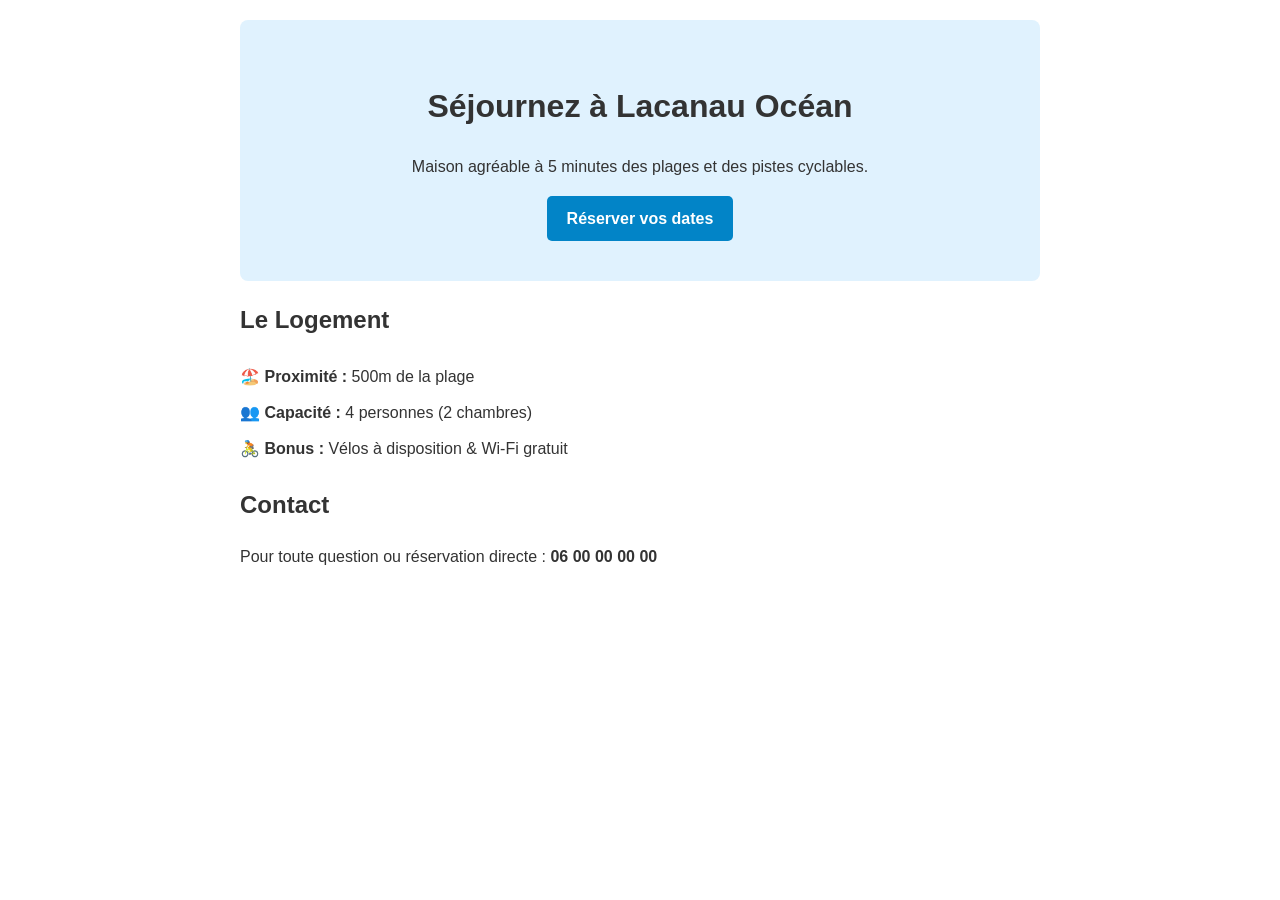
==== Index.html @ b18dfafe "Add files via upload" ====
<!DOCTYPE html>
<html lang="fr">
<head>
    <meta charset="UTF-8">
    <meta name="viewport" content="width=device-width, initial-scale=1.0">
    <title>Location de vacances à Lacanau Océan</title>
    <style>
        body { font-family: sans-serif; margin: 0; padding: 20px; color: #333; line-height: 1.6; }
        header { text-align: center; padding: 40px 20px; background: #e0f2fe; border-radius: 8px; }
        .content { max-width: 800px; margin: auto; }
        .btn { display: inline-block; background: #0284c7; color: white; padding: 10px 20px; text-decoration: none; border-radius: 5px; font-weight: bold; }
        ul { list-style: none; padding: 0; }
        li { padding: 5px 0; }
    </style>
</head>
<body>
    <div class="content">
        <header>
            <h1>Séjournez à Lacanau Océan</h1>
            <p>Maison agréable à 5 minutes des plages et des pistes cyclables.</p>
            <a href="mailto:votre-email@example.com" class="btn">Réserver vos dates</a>
        </header>

        <h2>Le Logement</h2>
        <ul>
            <li>🏖️ <strong>Proximité :</strong> 500m de la plage</li>
            <li>👥 <strong>Capacité :</strong> 4 personnes (2 chambres)</li>
            <li>🚴 <strong>Bonus :</strong> Vélos à disposition & Wi-Fi gratuit</li>
        </ul>

        <h2>Contact</h2>
        <p>Pour toute question ou réservation directe : <strong>06 00 00 00 00</strong></p>
    </div>
</body>
</html>
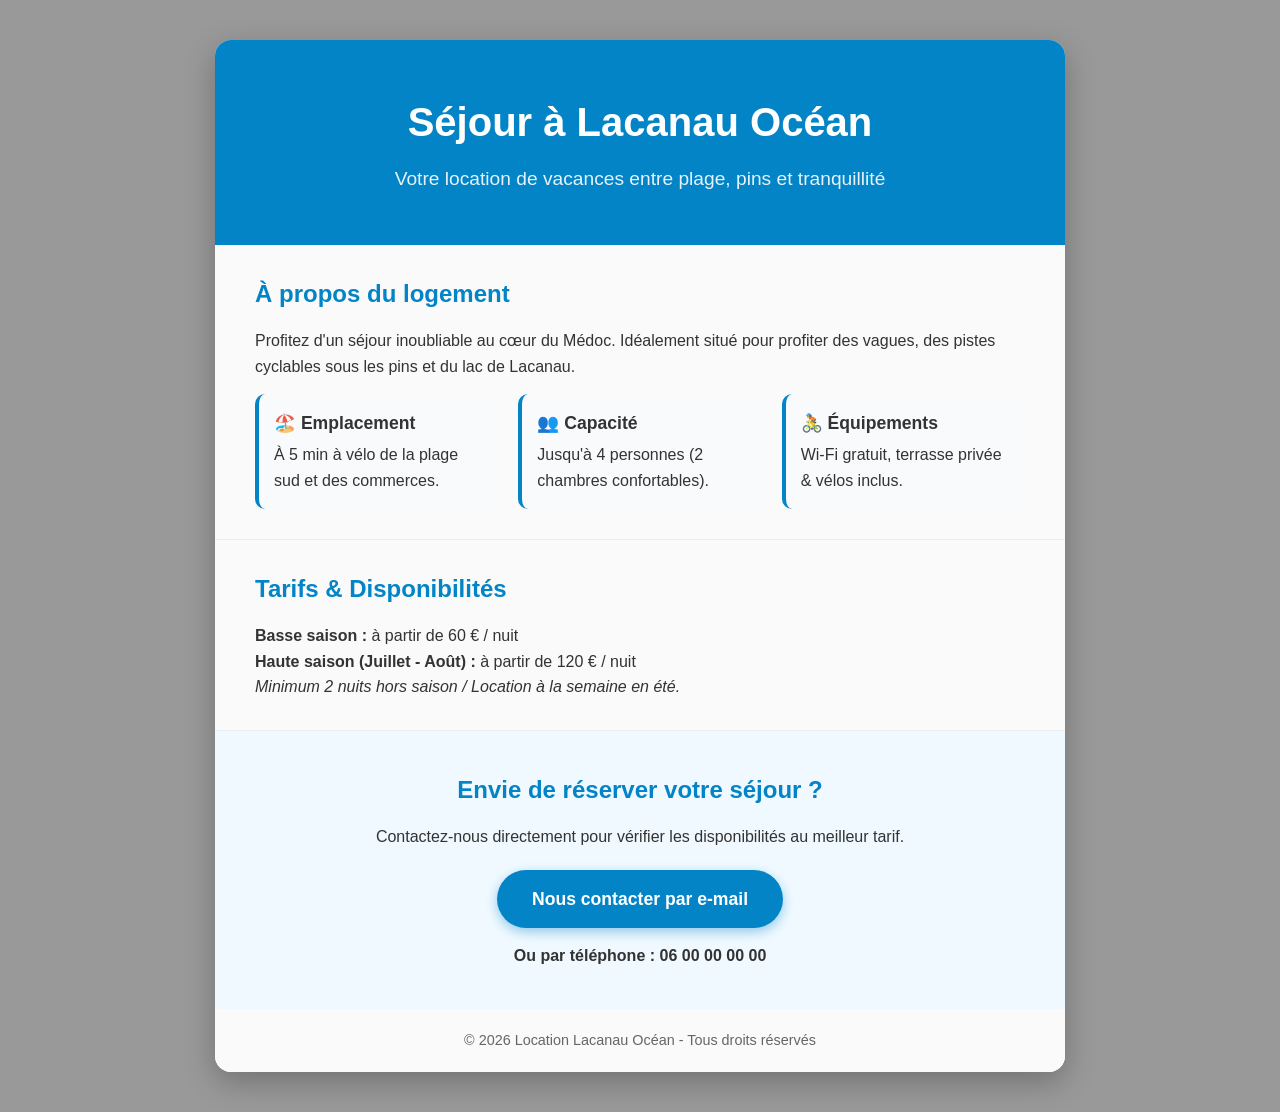
==== commit 07f3f8d1: "Revise title and improve layout for rental page Updated the title and enhanced the layout and stylin" ====
--- a/Index.html
+++ b/Index.html
@@ -3,33 +3,159 @@
 <head>
     <meta charset="UTF-8">
     <meta name="viewport" content="width=device-width, initial-scale=1.0">
-    <title>Location de vacances à Lacanau Océan</title>
+    <title>Villa Océan - Location de vacances à Lacanau</title>
     <style>
-        body { font-family: sans-serif; margin: 0; padding: 20px; color: #333; line-height: 1.6; }
-        header { text-align: center; padding: 40px 20px; background: #e0f2fe; border-radius: 8px; }
-        .content { max-width: 800px; margin: auto; }
-        .btn { display: inline-block; background: #0284c7; color: white; padding: 10px 20px; text-decoration: none; border-radius: 5px; font-weight: bold; }
-        ul { list-style: none; padding: 0; }
-        li { padding: 5px 0; }
+        * {
+            box-sizing: border-box;
+            margin: 0;
+            padding: 0;
+        }
+
+        body {
+            font-family: 'Segoe UI', Tahoma, Geneva, Verdana, sans-serif;
+            color: #333;
+            line-height: 1.6;
+            /* Arrière-plan avec photo de Lacanau */
+            background: linear-gradient(rgba(0, 0, 0, 0.4), rgba(0, 0, 0, 0.4)), 
+                        url('https://images.unsplash.com/photo-1507525428034-b723cf961d3e?auto=format&fit=crop&w=1920&q=80') center/cover no-repeat fixed;
+            min-height: 100vh;
+            padding: 40px 20px;
+        }
+
+        .container {
+            max-width: 850px;
+            margin: 0 auto;
+            background: rgba(255, 255, 255, 0.95);
+            border-radius: 16px;
+            box-shadow: 0 10px 30px rgba(0,0,0,0.25);
+            overflow: hidden;
+        }
+
+        header {
+            text-align: center;
+            padding: 50px 20px;
+            background: #0284c7;
+            color: white;
+        }
+
+        header h1 {
+            font-size: 2.5rem;
+            margin-bottom: 10px;
+        }
+
+        header p {
+            font-size: 1.2rem;
+            opacity: 0.9;
+        }
+
+        .section {
+            padding: 30px 40px;
+            border-bottom: 1px solid #eee;
+        }
+
+        h2 {
+            color: #0284c7;
+            margin-bottom: 15px;
+            font-size: 1.5rem;
+        }
+
+        .grid-features {
+            display: grid;
+            grid-template-columns: repeat(auto-fit, minmax(200px, 1fr));
+            gap: 20px;
+            margin-top: 15px;
+        }
+
+        .feature-card {
+            background: #f8fafc;
+            padding: 15px;
+            border-radius: 10px;
+            border-left: 4px solid #0284c7;
+        }
+
+        .feature-card h3 {
+            font-size: 1.1rem;
+            margin-bottom: 5px;
+        }
+
+        .cta-container {
+            text-align: center;
+            padding: 40px 20px;
+            background: #f0f9ff;
+        }
+
+        .btn {
+            display: inline-block;
+            background: #0284c7;
+            color: white;
+            padding: 15px 35px;
+            text-decoration: none;
+            border-radius: 30px;
+            font-weight: bold;
+            font-size: 1.1rem;
+            box-shadow: 0 4px 12px rgba(2, 132, 199, 0.4);
+            transition: background 0.3s ease;
+        }
+
+        .btn:hover {
+            background: #0369a1;
+        }
+
+        footer {
+            text-align: center;
+            padding: 20px;
+            font-size: 0.9rem;
+            color: #666;
+            background: #fafafa;
+        }
     </style>
 </head>
 <body>
-    <div class="content">
+
+    <div class="container">
         <header>
-            <h1>Séjournez à Lacanau Océan</h1>
-            <p>Maison agréable à 5 minutes des plages et des pistes cyclables.</p>
-            <a href="mailto:votre-email@example.com" class="btn">Réserver vos dates</a>
+            <h1>Séjour à Lacanau Océan</h1>
+            <p>Votre location de vacances entre plage, pins et tranquillité</p>
         </header>
 
-        <h2>Le Logement</h2>
-        <ul>
-            <li>🏖️ <strong>Proximité :</strong> 500m de la plage</li>
-            <li>👥 <strong>Capacité :</strong> 4 personnes (2 chambres)</li>
-            <li>🚴 <strong>Bonus :</strong> Vélos à disposition & Wi-Fi gratuit</li>
-        </ul>
+        <div class="section">
+            <h2>À propos du logement</h2>
+            <p>Profitez d'un séjour inoubliable au cœur du Médoc. Idéalement situé pour profiter des vagues, des pistes cyclables sous les pins et du lac de Lacanau.</p>
+            
+            <div class="grid-features">
+                <div class="feature-card">
+                    <h3>🏖️ Emplacement</h3>
+                    <p>À 5 min à vélo de la plage sud et des commerces.</p>
+                </div>
+                <div class="feature-card">
+                    <h3>👥 Capacité</h3>
+                    <p>Jusqu'à 4 personnes (2 chambres confortables).</p>
+                </div>
+                <div class="feature-card">
+                    <h3>🚴 Équipements</h3>
+                    <p>Wi-Fi gratuit, terrasse privée & vélos inclus.</p>
+                </div>
+            </div>
+        </div>
 
-        <h2>Contact</h2>
-        <p>Pour toute question ou réservation directe : <strong>06 00 00 00 00</strong></p>
+        <div class="section">
+            <h2>Tarifs & Disponibilités</h2>
+            <p><strong>Basse saison :</strong> à partir de 60 € / nuit</p>
+            <p><strong>Haute saison (Juillet - Août) :</strong> à partir de 120 € / nuit</p>
+            <p><em>Minimum 2 nuits hors saison / Location à la semaine en été.</em></p>
+        </div>
+
+        <div class="cta-container">
+            <h2>Envie de réserver votre séjour ?</h2>
+            <p style="margin-bottom: 20px;">Contactez-nous directement pour vérifier les disponibilités au meilleur tarif.</p>
+            <a href="mailto:votre-email@example.com?subject=Demande%20de%20réservation%20Lacanau" class="btn">Nous contacter par e-mail</a>
+            <p style="margin-top: 15px; font-weight: bold;">Ou par téléphone : 06 00 00 00 00</p>
+        </div>
+
+        <footer>
+            <p>&copy; 2026 Location Lacanau Océan - Tous droits réservés</p>
+        </footer>
     </div>
+
 </body>
 </html>
